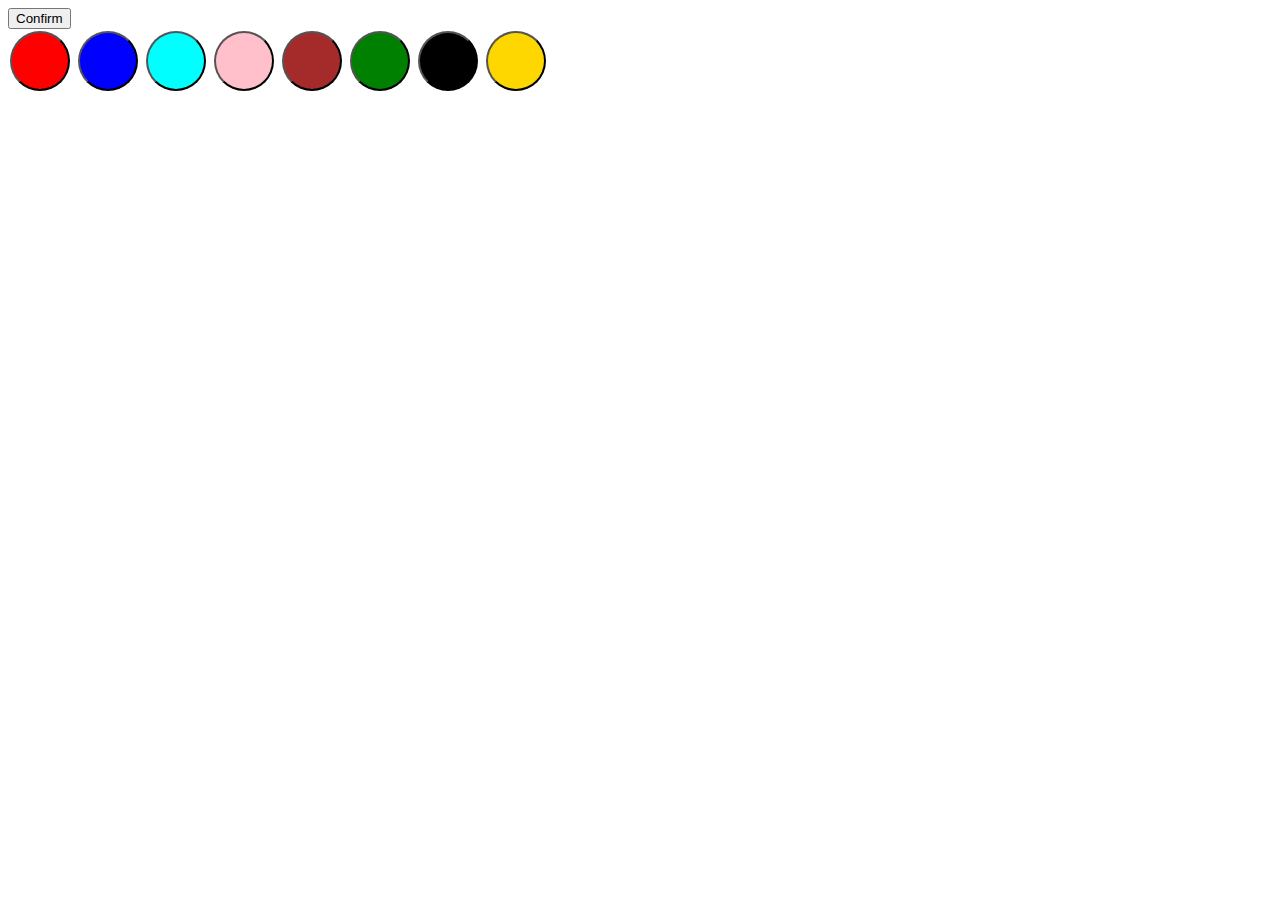
==== index.html @ 47890dfa "4/18" ====
<!DOCTYPE html>
<html lang="en">

<head>
    <meta charset="UTF-8">
    <meta name="viewport" content="width=device-width, initial-scale=1.0">
    <title>TwistedMind</title>
    <script src="playerSelect.js"></script>
    <link rel="stylesheet" href="stylesheet.css">
</head>

<body>
    <!-- <h1>How Many Players?</h1> -->
    <!-- <button id="1Player" onclick="onePlayer()">1 Player (Player vs NPC)</button> -->
    <button id="confirm" onclick="game()">Confirm</button>
    <div>
        <button class="dot" id="c1" value='Red' onclick="updateUserlist('Red'), compare()"></button>
        <button class="dot" id="c2" value='Blue' onclick="updateUserlist('Blue'), compare()"></button>
        <button class="dot" id="c3" value='Cyan' onclick="updateUserlist('Cyan'), compare()"></button>
        <button class="dot" id="c4" value='Pink' onclick="updateUserlist('Pink'), compare()"></button>
        <button class="dot" id="c5" value='Brown' onclick="updateUserlist('Brown'), compare()"></button>
        <button class="dot" id="c6" value='Green' onclick="updateUserlist('Green'), compare()"></button>
        <button class="dot" id="c7" value='Black' onclick="updateUserlist('Black'), compare()"></button>
        <button class="dot" id="c8" value='Gold' onclick="updateUserlist('Gold'), compare()"></button>
    </div>
</body>

</html>
---- stylesheet.css ----
.dot {
  height: 60px;
  width: 60px;
  background-color: #bbb;
  border-radius: 50%;
  display: inline-block;
  flex-flow: row nowrap;
  margin: 2px;
}

.colors {
  max-height: 5rem;
  left: 43%;
  position: relative;
  
}

#c1 {
  background-color: red;
}

#c2 {
  background-color: blue;
}

#c3 {
  background-color: cyan;
}

#c4 {
  background-color: pink;
}

#c5 {
  background-color: brown;
}

#c6 {
  background-color: green;
}

#c7 {
  background-color: black;
}

#c8 {
  background-color: gold
}
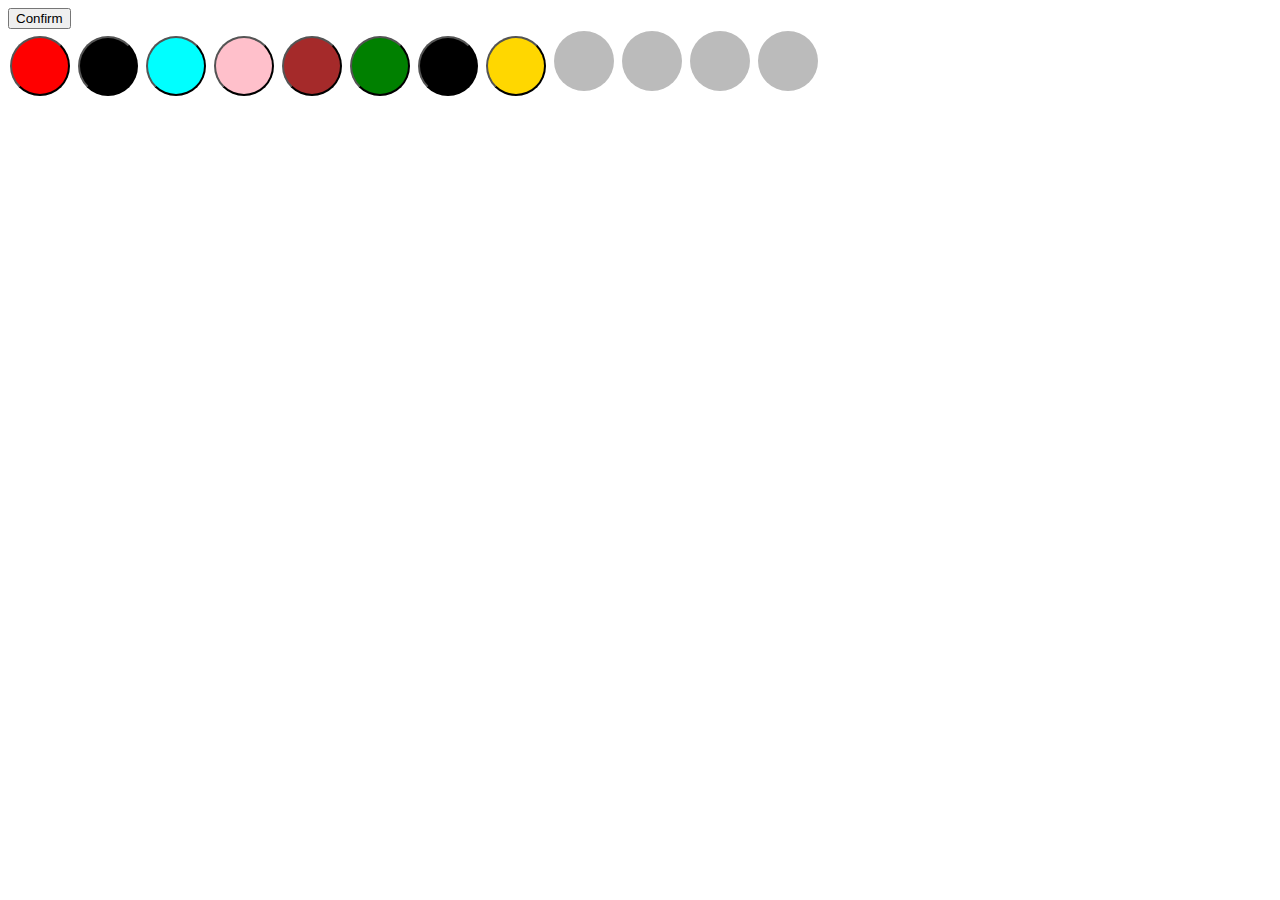
==== commit ee5e7ce3: "4/19" ====
--- a/index.html
+++ b/index.html
@@ -5,7 +5,6 @@
     <meta charset="UTF-8">
     <meta name="viewport" content="width=device-width, initial-scale=1.0">
     <title>TwistedMind</title>
-    <script src="playerSelect.js"></script>
     <link rel="stylesheet" href="stylesheet.css">
 </head>
 
@@ -14,15 +13,20 @@
     <!-- <button id="1Player" onclick="onePlayer()">1 Player (Player vs NPC)</button> -->
     <button id="confirm" onclick="game()">Confirm</button>
     <div>
-        <button class="dot" id="c1" value='Red' onclick="updateUserlist('Red'), compare()"></button>
-        <button class="dot" id="c2" value='Blue' onclick="updateUserlist('Blue'), compare()"></button>
-        <button class="dot" id="c3" value='Cyan' onclick="updateUserlist('Cyan'), compare()"></button>
-        <button class="dot" id="c4" value='Pink' onclick="updateUserlist('Pink'), compare()"></button>
-        <button class="dot" id="c5" value='Brown' onclick="updateUserlist('Brown'), compare()"></button>
-        <button class="dot" id="c6" value='Green' onclick="updateUserlist('Green'), compare()"></button>
-        <button class="dot" id="c7" value='Black' onclick="updateUserlist('Black'), compare()"></button>
-        <button class="dot" id="c8" value='Gold' onclick="updateUserlist('Gold'), compare()"></button>
+        <button class="dot" id="Red" value='Red' onclick="updateUserlist('Red')"></button>
+        <button class="dot" id="Black" value='Blue' onclick="updateUserlist('Blue')"></button>
+        <button class="dot" id="Cyan" value='Cyan' onclick="updateUserlist('Cyan')"></button>
+        <button class="dot" id="Pink" value='Pink' onclick="updateUserlist('Pink')"></button>
+        <button class="dot" id="Brown" value='Brown' onclick="updateUserlist('Brown')"></button>
+        <button class="dot" id="Green" value='Green' onclick="updateUserlist('Green')"></button>
+        <button class="dot" id="Black" value='Black' onclick="updateUserlist('Black')"></button>
+        <button class="dot" id="Gold" value='Gold' onclick="updateUserlist('Gold')"></button>
+        <span class="dot" id="S1"></span>
+        <span class="dot" id="S2"></span>
+        <span class="dot" id="S3"></span>
+        <span class="dot" id="S4"></span>
     </div>
+    <script src="playerSelect.js"></script>
 </body>
 
 </html>--- a/stylesheet.css
+++ b/stylesheet.css
@@ -15,34 +15,66 @@
   
 }
 
-#c1 {
+#Red {
   background-color: red;
 }
 
-#c2 {
+#Blue {
   background-color: blue;
 }
 
-#c3 {
+#Cyan {
   background-color: cyan;
 }
 
-#c4 {
+#Pink {
   background-color: pink;
 }
 
-#c5 {
+#Brown {
   background-color: brown;
 }
 
-#c6 {
+#Green {
   background-color: green;
 }
 
-#c7 {
+#Black {
   background-color: black;
 }
 
-#c8 {
+#Gold {
+  background-color: gold
+}
+
+.Red {
+  background-color: red;
+}
+
+.Blue {
+  background-color: blue;
+}
+
+.Cyan {
+  background-color: cyan;
+}
+
+.Pink {
+  background-color: pink;
+}
+
+.Brown {
+  background-color: brown;
+}
+
+.Green {
+  background-color: green;
+}
+
+.Black {
+  background-color: black;
+}
+
+.Gold {
   background-color: gold
 }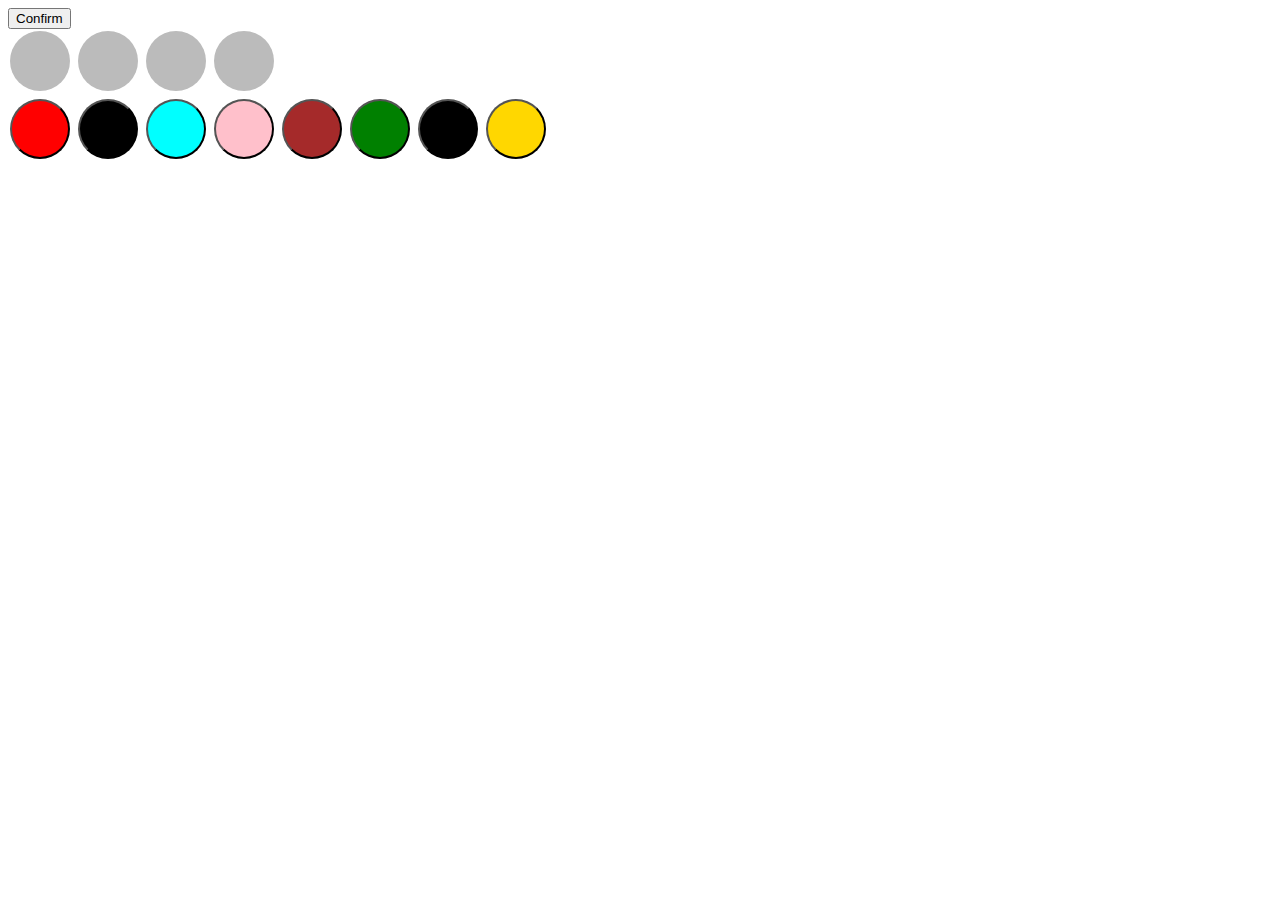
==== commit 2ec693d3: "4/22" ====
--- a/index.html
+++ b/index.html
@@ -12,7 +12,13 @@
     <!-- <h1>How Many Players?</h1> -->
     <!-- <button id="1Player" onclick="onePlayer()">1 Player (Player vs NPC)</button> -->
     <button id="confirm" onclick="game()">Confirm</button>
-    <div>
+    <div class="displayedColors">
+        <span class="dot" id="S1"></span>
+        <span class="dot" id="S2"></span>
+        <span class="dot" id="S3"></span>
+        <span class="dot" id="S4"></span>
+    </div>
+<div>
         <button class="dot" id="Red" value='Red' onclick="updateUserlist('Red')"></button>
         <button class="dot" id="Black" value='Blue' onclick="updateUserlist('Blue')"></button>
         <button class="dot" id="Cyan" value='Cyan' onclick="updateUserlist('Cyan')"></button>
@@ -21,11 +27,10 @@
         <button class="dot" id="Green" value='Green' onclick="updateUserlist('Green')"></button>
         <button class="dot" id="Black" value='Black' onclick="updateUserlist('Black')"></button>
         <button class="dot" id="Gold" value='Gold' onclick="updateUserlist('Gold')"></button>
-        <span class="dot" id="S1"></span>
-        <span class="dot" id="S2"></span>
-        <span class="dot" id="S3"></span>
-        <span class="dot" id="S4"></span>
-    </div>
+</div>
+   
+    <div id="userInput"></div>
+    <div id="result"></div>
     <script src="playerSelect.js"></script>
 </body>
 
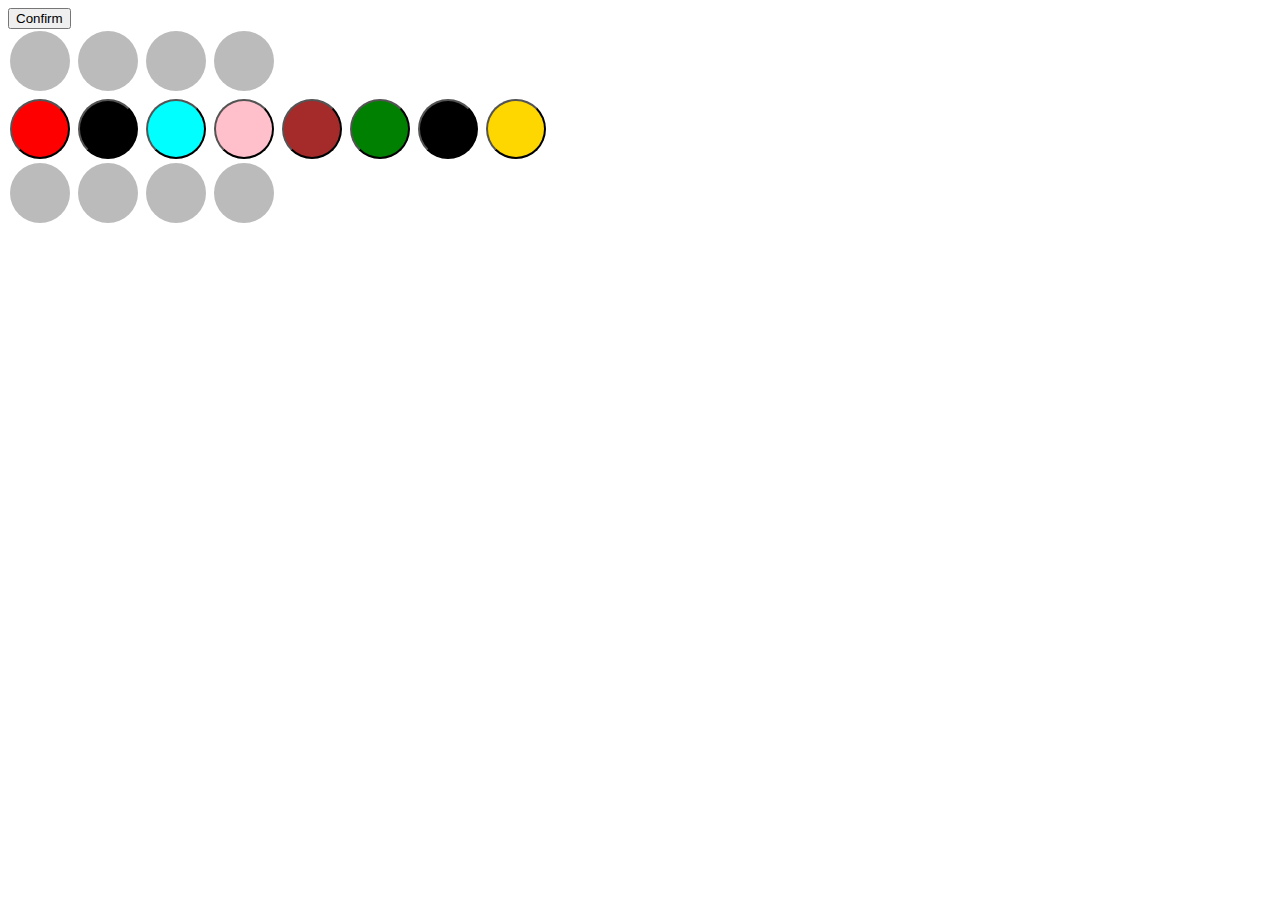
==== commit 4939e642: "4/24" ====
--- a/index.html
+++ b/index.html
@@ -18,7 +18,7 @@
         <span class="dot" id="S3"></span>
         <span class="dot" id="S4"></span>
     </div>
-<div>
+    <div>
         <button class="dot" id="Red" value='Red' onclick="updateUserlist('Red')"></button>
         <button class="dot" id="Black" value='Blue' onclick="updateUserlist('Blue')"></button>
         <button class="dot" id="Cyan" value='Cyan' onclick="updateUserlist('Cyan')"></button>
@@ -27,8 +27,14 @@
         <button class="dot" id="Green" value='Green' onclick="updateUserlist('Green')"></button>
         <button class="dot" id="Black" value='Black' onclick="updateUserlist('Black')"></button>
         <button class="dot" id="Gold" value='Gold' onclick="updateUserlist('Gold')"></button>
-</div>
-   
+    </div>
+    <div class="prevGuess">
+        <span class="dot" id="PG1"></span>
+        <span class="dot" id="PG2"></span>
+        <span class="dot" id="PG3"></span>
+        <span class="dot" id="PG4"></span>
+    </div>
+
     <div id="userInput"></div>
     <div id="result"></div>
     <script src="playerSelect.js"></script>
--- a/stylesheet.css
+++ b/stylesheet.css
@@ -77,4 +77,9 @@
 
 .Gold {
   background-color: gold
+}
+.rectangle {
+  height: 50px;
+  width: 100px;
+  background-color: #555;
 }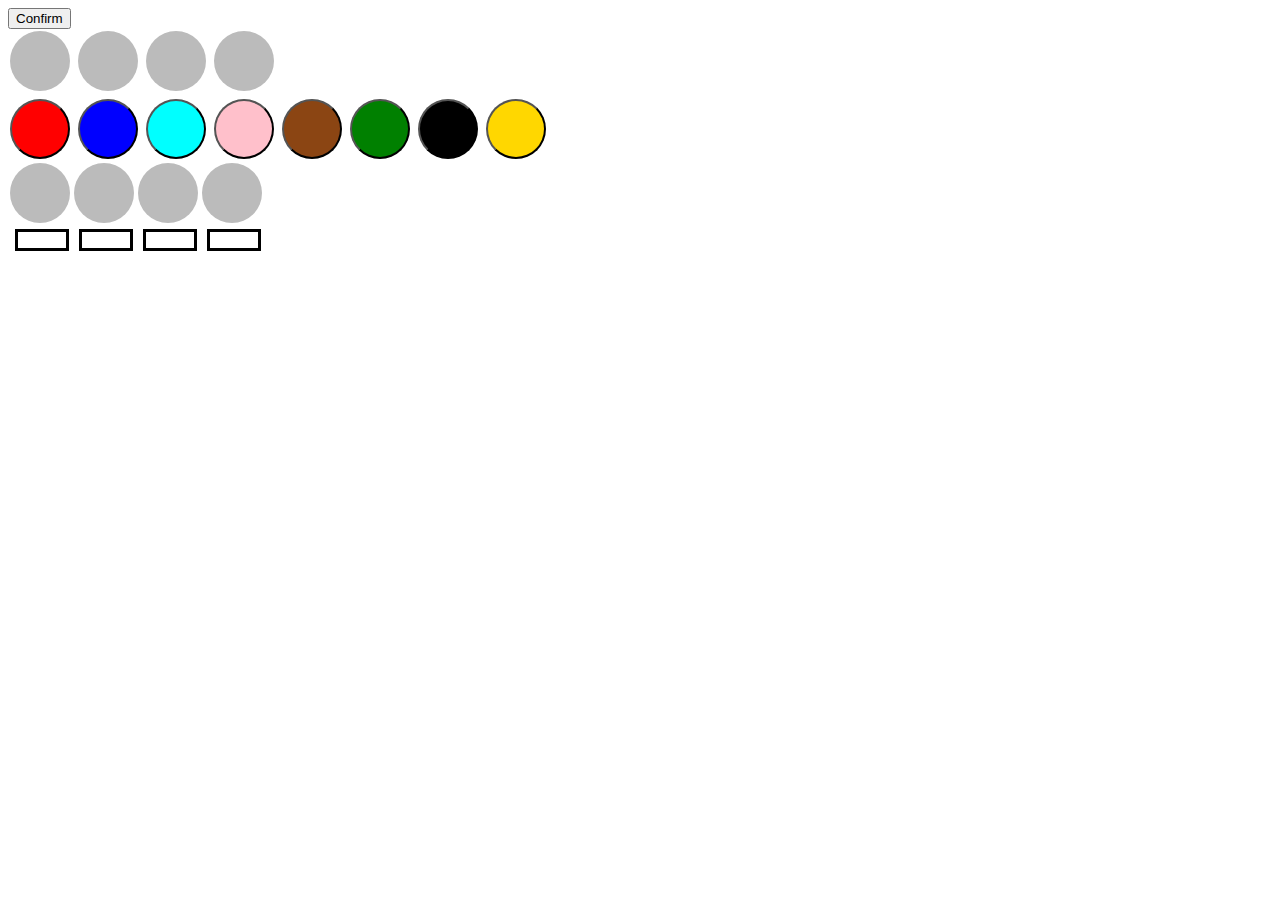
==== commit 79ff15c8: "4/25" ====
--- a/index.html
+++ b/index.html
@@ -20,7 +20,7 @@
     </div>
     <div>
         <button class="dot" id="Red" value='Red' onclick="updateUserlist('Red')"></button>
-        <button class="dot" id="Black" value='Blue' onclick="updateUserlist('Blue')"></button>
+        <button class="dot" id="Blue" value='Blue' onclick="updateUserlist('Blue')"></button>
         <button class="dot" id="Cyan" value='Cyan' onclick="updateUserlist('Cyan')"></button>
         <button class="dot" id="Pink" value='Pink' onclick="updateUserlist('Pink')"></button>
         <button class="dot" id="Brown" value='Brown' onclick="updateUserlist('Brown')"></button>
@@ -29,10 +29,22 @@
         <button class="dot" id="Gold" value='Gold' onclick="updateUserlist('Gold')"></button>
     </div>
     <div class="prevGuess">
-        <span class="dot" id="PG1"></span>
-        <span class="dot" id="PG2"></span>
-        <span class="dot" id="PG3"></span>
-        <span class="dot" id="PG4"></span>
+        <div class="guessRow">
+            <span class="dot" id="PG1"></span>
+            <div class="rectangle r1"></div>
+        </div>
+        <div class="guessRow">
+            <span class="dot" id="PG2"></span>
+            <div class="rectangle r2"></div>
+        </div>
+        <div class="guessRow">
+            <span class="dot" id="PG3"></span>
+            <div class="rectangle r3"></div>
+        </div>
+        <div class="guessRow">
+            <span class="dot" id="PG4"></span>
+            <div class="rectangle r4"></div>
+        </div>
     </div>
 
     <div id="userInput"></div>
--- a/stylesheet.css
+++ b/stylesheet.css
@@ -7,22 +7,28 @@
   flex-flow: row nowrap;
   margin: 2px;
 }
-
+/* .prevGuess {
+    visibility: hidden;
+} */
 .colors {
   max-height: 5rem;
   left: 43%;
   position: relative;
   
 }
+.correctPlace {
+  background-color: green;
+}
 
+.wrongPlace {
+  background-color: yellow;
+}
 #Red {
   background-color: red;
 }
-
 #Blue {
   background-color: blue;
 }
-
 #Cyan {
   background-color: cyan;
 }
@@ -32,7 +38,7 @@
 }
 
 #Brown {
-  background-color: brown;
+  background-color: #8B4513;
 }
 
 #Green {
@@ -64,7 +70,7 @@
 }
 
 .Brown {
-  background-color: brown;
+  background-color: #8B4513;
 }
 
 .Green {
@@ -81,5 +87,13 @@
 .rectangle {
   height: 50px;
   width: 100px;
-  background-color: #555;
+  position: relative;
+  left: 7px;
+  max-width: 3rem;
+  max-height: 1rem;
+  border-style: solid;
+}
+.prevGuess {
+  display: flex;
+  justify-content: flex-start;
 }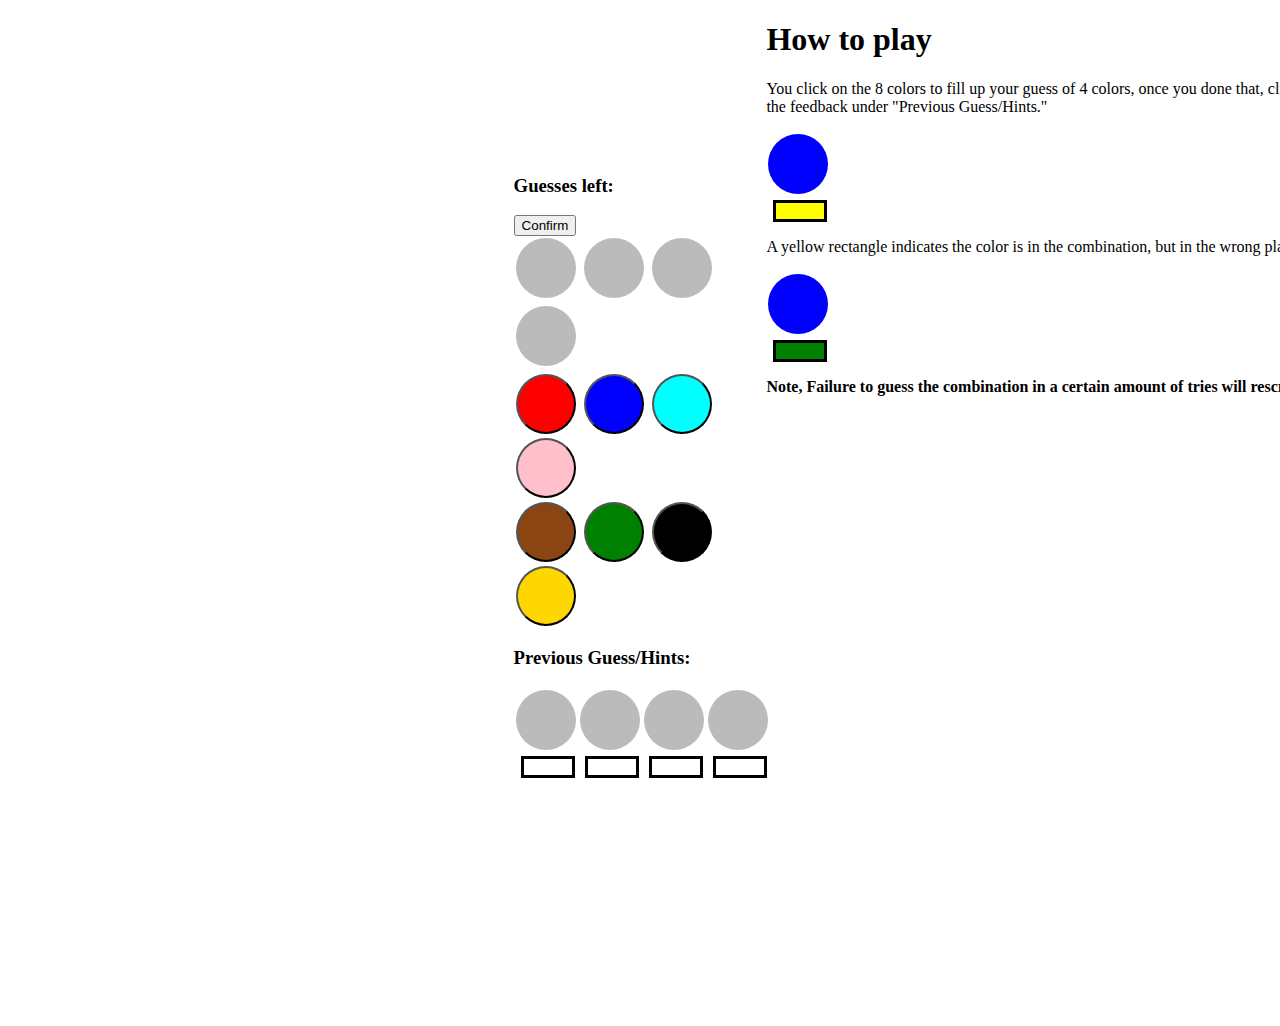
==== commit 536682be: "4/25" ====
--- a/index.html
+++ b/index.html
@@ -11,39 +11,66 @@
 <body>
     <!-- <h1>How Many Players?</h1> -->
     <!-- <button id="1Player" onclick="onePlayer()">1 Player (Player vs NPC)</button> -->
-    <button id="confirm" onclick="game()">Confirm</button>
-    <div class="displayedColors">
-        <span class="dot" id="S1"></span>
-        <span class="dot" id="S2"></span>
-        <span class="dot" id="S3"></span>
-        <span class="dot" id="S4"></span>
+    <div class="instructions">
+        <h1>How to play</h1>
+        <p> You click on the 8 colors to fill up your guess of 4 colors, once you done that,
+            click confirm and you will see <br> the feedback under "Previous Guess/Hints."
+        </p>
+        <div>
+            <span class="dot Blue"></span>
+            <div class="rectangle wrongPlace "></div>
+        </div>
+        <p>A yellow rectangle indicates the color is in the combination, but in the wrong place.</p>
+
+        <div>
+            <span class="dot Blue"></span>
+            <div class="rectangle correctPlace"></div>
+        </div>
+        <p><strong>Note, Failure to guess the combination in a certain amount of tries will rescramble the code.</strong></p>
     </div>
-    <div>
-        <button class="dot" id="Red" value='Red' onclick="updateUserlist('Red')"></button>
-        <button class="dot" id="Blue" value='Blue' onclick="updateUserlist('Blue')"></button>
-        <button class="dot" id="Cyan" value='Cyan' onclick="updateUserlist('Cyan')"></button>
-        <button class="dot" id="Pink" value='Pink' onclick="updateUserlist('Pink')"></button>
-        <button class="dot" id="Brown" value='Brown' onclick="updateUserlist('Brown')"></button>
-        <button class="dot" id="Green" value='Green' onclick="updateUserlist('Green')"></button>
-        <button class="dot" id="Black" value='Black' onclick="updateUserlist('Black')"></button>
-        <button class="dot" id="Gold" value='Gold' onclick="updateUserlist('Gold')"></button>
-    </div>
-    <div class="prevGuess">
-        <div class="guessRow">
-            <span class="dot" id="PG1"></span>
-            <div class="rectangle r1"></div>
+
+
+    <div class="body">
+        <h3 id="guessLeft">Guesses left:</h3>
+        <button id="confirm" onclick="game()">Confirm</button>
+
+        <div class="displayedColors">
+            <span class="dot" id="S1"></span>
+            <span class="dot" id="S2"></span>
+            <span class="dot" id="S3"></span>
+            <span class="dot" id="S4"></span>
         </div>
-        <div class="guessRow">
-            <span class="dot" id="PG2"></span>
-            <div class="rectangle r2"></div>
+        <div>
+            <button class="dot" id="Red" value='Red' onclick="updateUserlist('Red')"></button>
+            <button class="dot" id="Blue" value='Blue' onclick="updateUserlist('Blue')"></button>
+            <button class="dot" id="Cyan" value='Cyan' onclick="updateUserlist('Cyan')"></button>
+            <button class="dot" id="Pink" value='Pink' onclick="updateUserlist('Pink')"></button>
+            <div></div>
+            <button class="dot" id="Brown" value='Brown' onclick="updateUserlist('Brown')"></button>
+            <button class="dot" id="Green" value='Green' onclick="updateUserlist('Green')"></button>
+            <button class="dot" id="Black" value='Black' onclick="updateUserlist('Black')"></button>
+            <button class="dot" id="Gold" value='Gold' onclick="updateUserlist('Gold')"></button>
         </div>
-        <div class="guessRow">
-            <span class="dot" id="PG3"></span>
-            <div class="rectangle r3"></div>
-        </div>
-        <div class="guessRow">
-            <span class="dot" id="PG4"></span>
-            <div class="rectangle r4"></div>
+
+        <h3>Previous Guess/Hints:</h3>
+
+        <div class="prevGuess">
+            <div class="guessRow">
+                <span class="dot" id="PG1"></span>
+                <div class="rectangle r1"></div>
+            </div>
+            <div class="guessRow">
+                <span class="dot" id="PG2"></span>
+                <div class="rectangle r2"></div>
+            </div>
+            <div class="guessRow">
+                <span class="dot" id="PG3"></span>
+                <div class="rectangle r3"></div>
+            </div>
+            <div class="guessRow">
+                <span class="dot" id="PG4"></span>
+                <div class="rectangle r4"></div>
+            </div>
         </div>
     </div>
 
--- a/stylesheet.css
+++ b/stylesheet.css
@@ -1,3 +1,11 @@
+.body{
+  margin: auto;
+  position: relative;
+  width: 20%;
+  bottom: 15rem;
+}
+
+
 .dot {
   height: 60px;
   width: 60px;
@@ -96,4 +104,8 @@
 .prevGuess {
   display: flex;
   justify-content: flex-start;
+}
+.instructions {
+  position: relative;
+  left: 60%
 }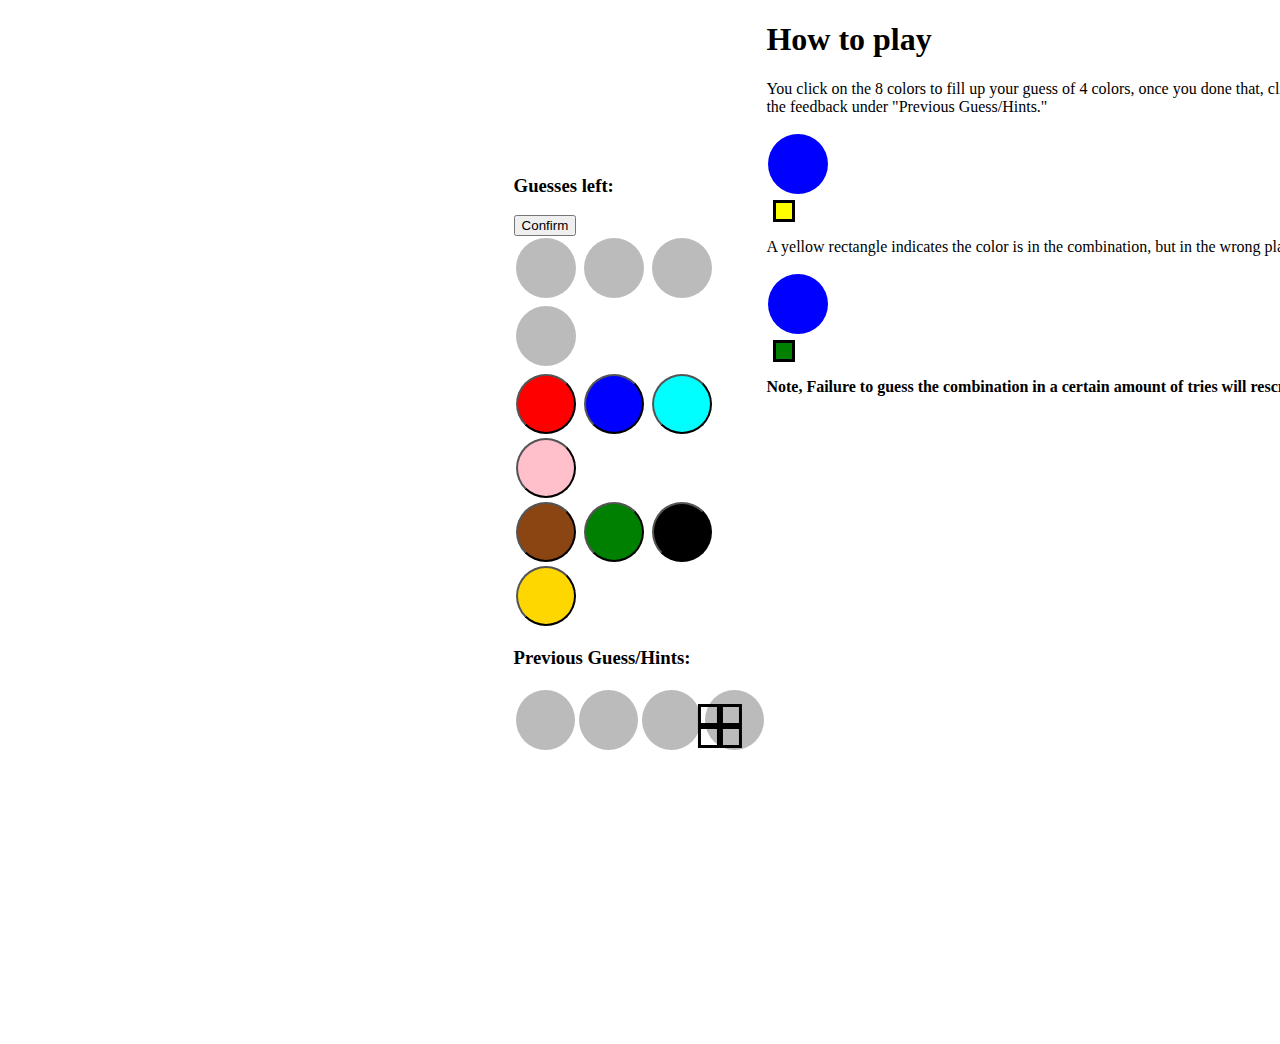
==== commit 9893f6a7: "5/1" ====
--- a/index.html
+++ b/index.html
@@ -26,7 +26,8 @@
             <span class="dot Blue"></span>
             <div class="rectangle correctPlace"></div>
         </div>
-        <p><strong>Note, Failure to guess the combination in a certain amount of tries will rescramble the code.</strong></p>
+        <p><strong>Note, Failure to guess the combination in a certain amount of tries will rescramble the
+                code.</strong></p>
     </div>
 
 
@@ -55,22 +56,22 @@
         <h3>Previous Guess/Hints:</h3>
 
         <div class="prevGuess">
-            <div class="guessRow">
-                <span class="dot" id="PG1"></span>
-                <div class="rectangle r1"></div>
-            </div>
-            <div class="guessRow">
-                <span class="dot" id="PG2"></span>
-                <div class="rectangle r2"></div>
-            </div>
-            <div class="guessRow">
-                <span class="dot" id="PG3"></span>
-                <div class="rectangle r3"></div>
-            </div>
-            <div class="guessRow">
-                <span class="dot" id="PG4"></span>
-                <div class="rectangle r4"></div>
-            </div>
+            <span class="dot" id="PG1"></span>
+
+            <span class="dot" id="PG2"></span>
+
+            <span class="dot" id="PG3"></span>
+
+            <span class="dot" id="PG4"></span>
+
+        </div>
+        <div class="Stats">
+            <div class="rectangle r4"></div>
+            <div class="rectangle r3"></div>
+        </div>
+        <div class="Stats">
+            <div class="rectangle r2"></div>
+            <div class="rectangle r1"></div>
         </div>
     </div>
 
--- a/stylesheet.css
+++ b/stylesheet.css
@@ -97,7 +97,7 @@
   width: 100px;
   position: relative;
   left: 7px;
-  max-width: 3rem;
+  max-width: 1rem;
   max-height: 1rem;
   border-style: solid;
 }
@@ -108,4 +108,13 @@
 .instructions {
   position: relative;
   left: 60%
+}
+.Stats {
+display: flex;
+transform: translate(70%,-3rem);
+}
+#result {
+  position: relative;
+  left: 40%;
+  bottom: 17rem;
 }